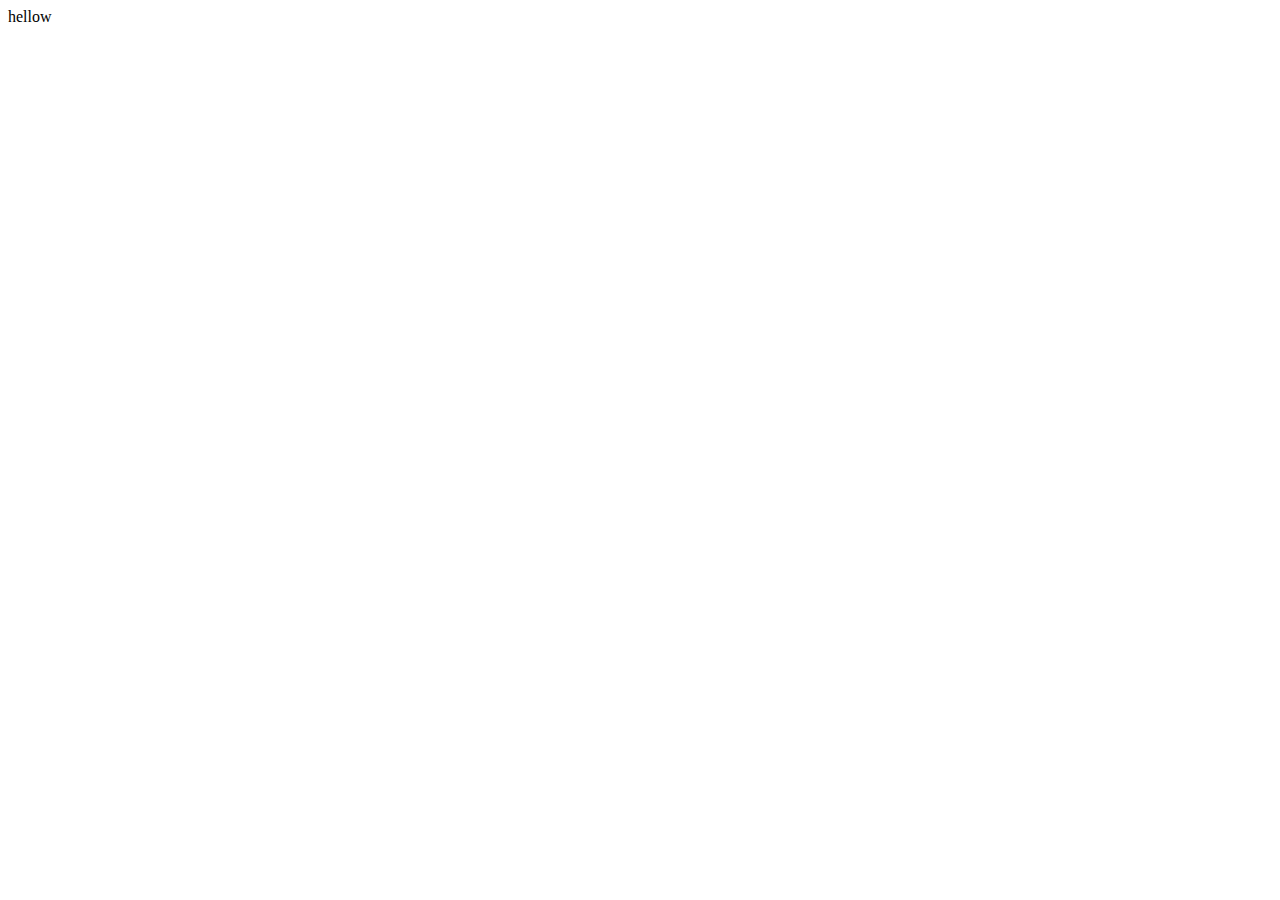
==== membership.html @ 346e6594 "90% nav done ecept for js part" ====
<!DOCTYPE html>
<html lang="en">
<head>
    <meta charset="UTF-8">
    <meta http-equiv="X-UA-Compatible" content="IE=edge">
    <meta name="viewport" content="width=device-width, initial-scale=1.0">
    <title>Document</title>
    <style>
       /* body{
        background-color: red;
       } */
    </style>
</head>
<body>
   
    hellow
</body>
</html>
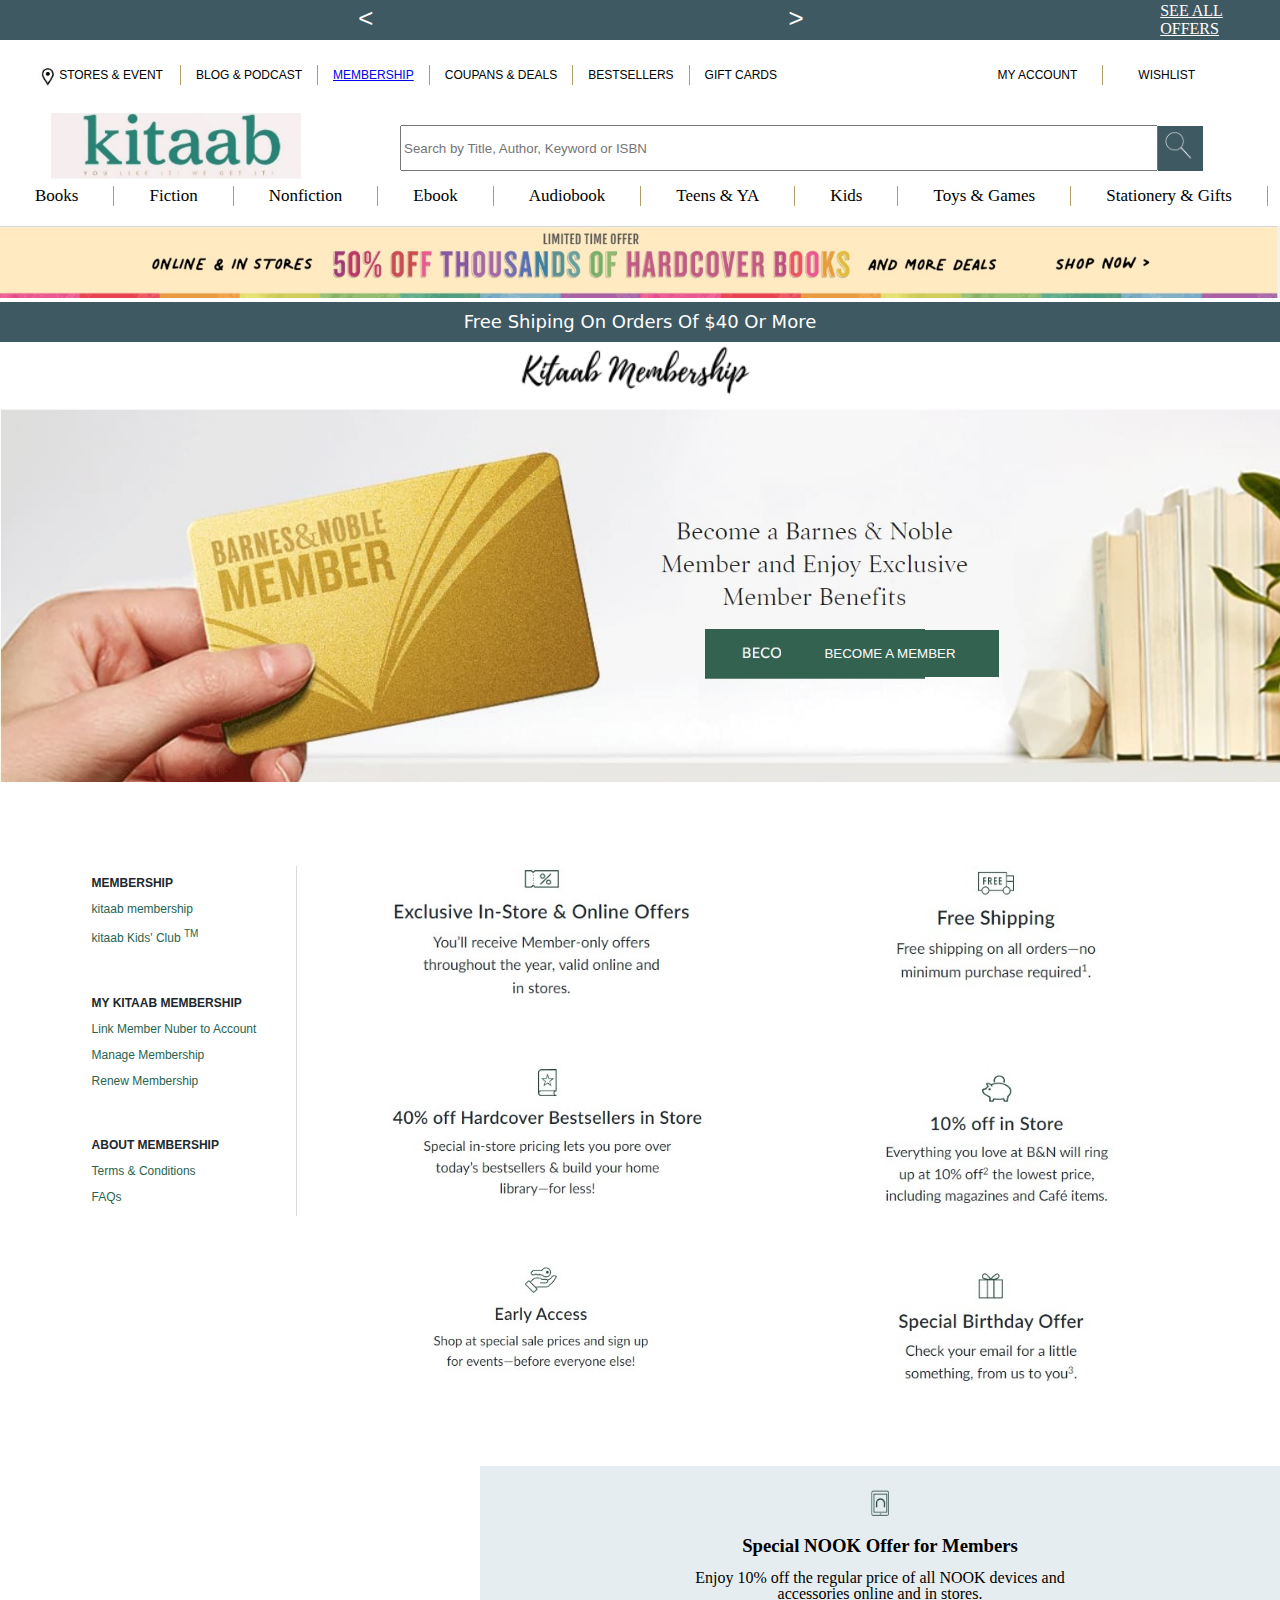
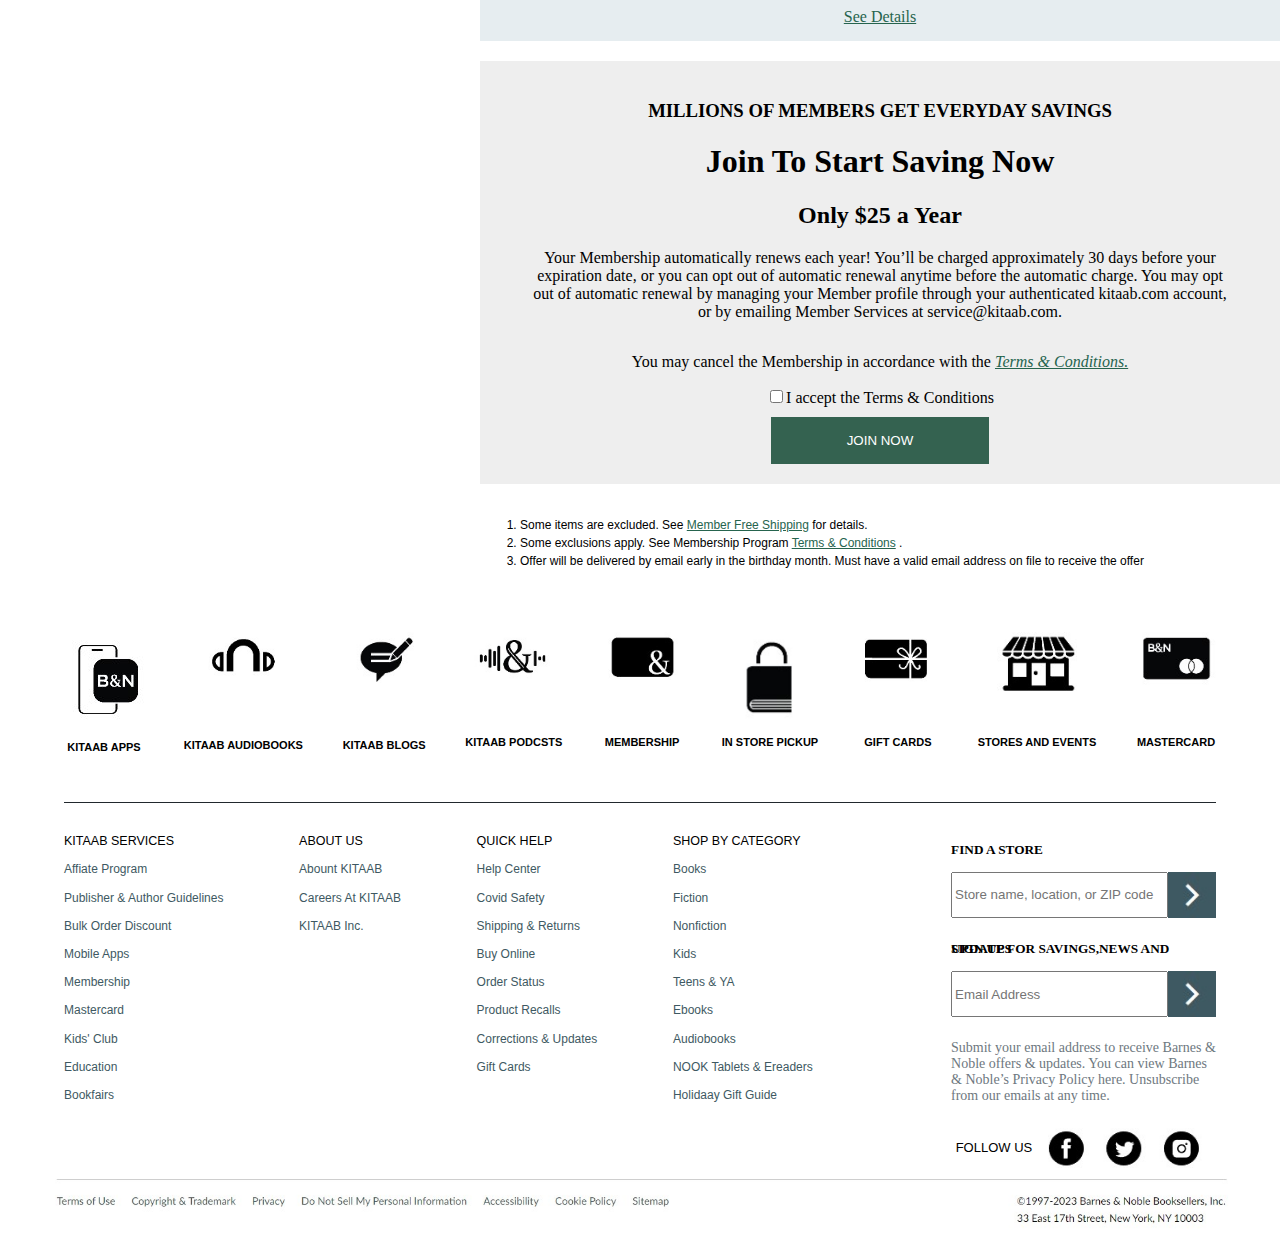
==== commit 4d813247: "day 3 compleated" ====
--- a/membership.html
+++ b/membership.html
@@ -5,14 +5,245 @@
     <meta http-equiv="X-UA-Compatible" content="IE=edge">
     <meta name="viewport" content="width=device-width, initial-scale=1.0">
     <title>Document</title>
-    <style>
-       /* body{
-        background-color: red;
-       } */
-    </style>
+    <link rel="stylesheet" href="memstyle.css">
 </head>
 <body>
+    <header>
+
+        <div id="before-nav">
+            
+            <div id="arrow">
+                <div><button><</button></div>
+                <div><button>></button></div>
+            </div>
+            <div id="offers"> SEE ALL OFFERS
+                <div id="cards">
+                    <div>
+                        <img src="images\card1.jpg" alt="">
+                        <img src="images\card2.jpg" alt="">
+                        <img src="images\card3.jpg" alt="">
+                        <img src="images\card1.jpg" alt="">
+                        <img src="images\card2.jpg" alt="">
+                        <img src="images\card3.jpg" alt="">
+                    </div>
+                   
+                </div>
+                
+            </div>
+        </div>
+        <div id="nav">
+            <div id="nav-top">
+                <DIV>
+                    <div><img src="images\nav.jpg" alt=""> STORES & EVENT</div>
+                    <div>BLOG & PODCAST</div>
+                    <div><a href="membership.html">MEMBERSHIP</a></div>
+                    <div>COUPANS & DEALS</div>
+                    <div>BESTSELLERS</div>
+                    <div>GIFT CARDS</div>
+                </DIV>
+                <div>
+                    <div id="myacc">
+                        <div><img src="https://encrypted-tbn0.gstatic.com/images?q=tbn:ANd9GcTdG8eZHvwgZGLDynGklx0HQ8VOPQshJkns0g&usqp=CAU" alt=""> <div>MY ACCOUNT</div> </div>
+                        
+                        <div class="content">
+                    <a href="" style="border-bottom: 1px solid black;"><button> SIGN IN</button></a>
+                    <a href="">CREATE ACCOUNT</a>
+                    <a href=""> ORDER STATUS</a>
+                    <a href=""> PAYMENT METHOD</a>
+                </div>
+                </div>
+                    <div><img src="https://encrypted-tbn0.gstatic.com/images?q=tbn:ANd9GcT_hfNENt0VE5kam3j3sbxYJmnM9Fhhp94khw&usqp=CAU" alt=""> WISHLIST</div>
+                </div>
+            </div>
+            <div id="nav-mid">
+                <a href="index.html"><img src="images\logo.jpg" alt=""></a>
+                <form>
+                    <input type="text" name="search" id="search" placeholder="Search by Title, Author, Keyword or ISBN">
+                    <img src="images\search.png" alt="">
+                </form>
+                <div>
+                    <div id="cart"><img src="images\shopping-cart.png" alt=""></div>
+                    <div id="circle"><img src="images\cart-circle.png" alt="" ></div>
+                </div>
+            </div>
+            <div id="bottom-nav">
+                <div>Books</div>
+                <div>fiction</div>
+                <div>nonfiction</div>
+                <div>ebook</div>
+                <div>audiobook</div>
+                <div>Teens & YA</div>
+                <div>Kids</div>
+                <div>Toys & Games</div>
+                <div>Stationery & Gifts</div>
+                <div>Music & Movies</div>
+            </div>
+        </div>
+    
+    </header> 
+
+<div id="member">
+
+    <div id="banner">
+        <img src="images\banner.jpg" alt="">
+    </div>
+    <div>
+        <div>
+        Free shiping on orders of $40 or more
+    </div>
+    </div>
+    <div>
+        <img src="images\kitaabmembeshipcard.png" alt="">
+    </div>
+    <div id="poster">
+        <div><img src="images\memberposter.jpg" alt=""></div>
+        <div><button><a href="#bott" style="text-decoration: none;color: white;"> BECOME A MEMBER</a></button></div>
+    </div>
+    <div id="mid">
+        <div>
+            <div>
+            <div><h2> MEMBERSHIP</h2>
+                <p>kitaab membership</p> 
+                <p>kitaab Kids' Club <sup>TM</sup></p> 
+            </div>
+            <div>
+                <h2>MY KITAAB MEMBERSHIP</h2>
+                <p>Link Member Nuber to Account</p>
+                <p>Manage Membership</p>
+                <p>Renew Membership</p>
+            </div>
+            <div>
+                <h2>ABOUT MEMBERSHIP</h2>
+                <p>Terms & Conditions</p>
+                <p>FAQs</p>
+            </div>
+        </div>
+        </div>
+        <div id="specials">
+            <div><img src="images\card4.jpg" alt=""></div>
+            <div class="small"><img src="images\card5.jpg" alt=""></div>
+            <div><img src="images\card6.jpg" alt=""></div>
+            <div class="small"><img src="images\card7.jpg" alt=""></div>
+            <div class="small"><img src="images\card8.jpg" alt=""></div>
+            <div class="small"><img src="images\card9.jpg" alt=""></div>
+        </div>
+       
+    </div>
+    <div id="bott">
+        <div>
+            <img src="images\nook.jpg" alt="">
+            <h3>Special NOOK Offer for Members</h3>
+            <p>Enjoy 10% off the regular price of all NOOK devices and accessories online and in stores.</p>
+            <a href="" style="color: #26644E;">See Details</a>
+        </div>
+        <div id="seccard">
+            <div>
+                <h3>MILLIONS OF MEMBERS GET EVERYDAY SAVINGS</h3>
+                <h1>Join To Start Saving Now</h1>
+                <h2>Only $25 a Year</h2>
+                <p>Your Membership automatically renews each year! You’ll be charged approximately 30 days before your expiration date, or you can opt out of automatic renewal anytime before the automatic charge. You may opt out of automatic renewal by managing your Member profile through your authenticated kitaab.com account, or by emailing Member Services at service@kitaab.com.</p>
+                
+            </div>
+            <p>You may cancel the Membership in accordance with the <a href="" style="color: #26644E;"><i>Terms & Conditions.</i> </a></p>
+            <div>
+                <input type="checkbox" name="" id="">I accept the Terms & Conditions
+            </div>
+                <div><button>JOIN NOW</button></div>
+
+        </div>
+        <div>
+            <ol>
+                <li>Some items are excluded. See <a href="" style="color: #26644E;">Member Free Shipping</a>  for details.</li>
+                <li>Some exclusions apply. See Membership Program <a href="" style="color: #26644E;">Terms & Conditions</a> .</li>
+                <li> Offer will be delivered by email early in the birthday month. Must have a valid email address on file to receive the offer</li>
+            </ol>
+        </div>
+    </div>
    
-    hellow
+   
+</div>
+<div id="before-foot">
+    <div class="long"><span><img src="images\mobile.jpg" alt=""></span><p>KITAAB APPS</p></div>
+    <div class="short"><span><img src="images\audio.jpg" alt=""></span><P>KITAAB AUDIOBOOKS</P></div>
+    <div class="short"><span><img src="images\blogs.jpg" alt=""></span><P>KITAAB BLOGS</P></div>
+    <div class="short"><span><img src="images\podcast.jpg" alt=""></span>KITAAB PODCSTS</div>
+    <div class="short"><span><img src="images\mem.jpg" alt=""></span>MEMBERSHIP</div>
+    <div class="long"><span><img src="images\instore.jpg" alt=""></span>IN STORE PICKUP</div>
+    <div class="short"><span><img src="images\giftcard.jpg" alt=""></span>GIFT CARDS</div>
+    <div class="long"><span><img src="images\events.jpg" alt=""></span>STORES AND EVENTS</div>
+    <div class="short"><span><img src="images\mastercard.jpg" alt=""></span>MASTERCARD</div>
+</div>
+<footer>
+    <div id="box">
+        <div>
+             <h2>KITAAB SERVICES</h2>
+             <p>affiate Program</p>
+             <p>publisher & author guidelines</p>
+             <p>bulk order discount</p>
+             <p>mobile apps</p>
+             <p>membership</p>
+             <p>mastercard</p>
+             <p>Kids' club</p>
+             <p>education</p>
+             <p>bookfairs</p>
+        </div>
+        <div>
+            <h2>ABOUT US</h2>
+            <p>abount KITAAB</p>
+            <p>careers at KITAAB</p>
+            <p>KITAAB Inc.</p>
+        </div>
+        <div>
+            <h2>QUICK HELP</h2>
+            <p>Help center</p>
+            <p>covid safety</p>
+            <p>shipping & returns</p>
+            <p>Buy online</p>
+            <p>order status</p>
+            <p>product recalls</p>
+            <p>corrections & updates</p>
+            <p>gift cards</p>
+        </div>
+        <div>
+            <h2>SHOP BY CATEGORY</h2>
+            <p>books</p>
+            <p>fiction</p>
+            <p>nonfiction</p>
+            <p>kids</p>
+            <p>teens & YA</p>
+            <p>ebooks</p>
+            <p>Audiobooks</p>
+            <p>NOOK Tablets & ereaders</p>
+            <p>holidaay gift guide</p>
+        </div>
+    </div>
+    <div id="wok">
+        
+            <div class="simi">
+                <h5>FIND A STORE</h5>
+                <div><input type="text"  id="store" placeholder="Store name, location, or ZIP code">
+                    <span><img src="images\enter.jpg" alt=""></span></div>
+            </div>
+            <div class="simi">
+                <h5>SIGN UP FOR SAVINGS,NEWS AND UPDATES</h5>
+                <div>
+                    <input type="email" placeholder="Email Address" id="mail"> <span><img src="images\enter.jpg" alt=""></span>
+                </div>
+                
+            </div>
+          <div>
+            <p>Submit your email address to receive Barnes & Noble offers & updates. You can view Barnes & Noble’s Privacy Policy here. Unsubscribe from our emails at any time.</p>
+            
+        </div>
+        <div>
+            <h3>FOLLOW US</h3>
+          <img src="images\folow.jpg" alt="">
+        </div>
+    </div>
+    
+</footer>
+<div>
+    <img src="images\footdown.jpg" alt="">
+</div>
 </body>
 </html>--- a/memstyle.css
+++ b/memstyle.css
@@ -0,0 +1,456 @@
+/* ------------common part navigation menu ---------------*/
+body{
+    background-color: #FFFFFF;
+    margin: 0px ;
+    }
+    #before-nav{
+        height: 40px;
+        background-color:  #3E5962;
+        display: flex;
+        color: white;
+        align-items: center;
+        padding-right: 0px;
+    }
+    #arrow{
+        display: flex;
+       justify-content: space-around;
+       margin-left: 150px;
+       width: 70%;
+    }
+    #before-nav button{
+         width: 26px;
+         background-color: #3E5962;
+         /* border: 1px solid blue; */
+         text-align: center; 
+         border: 0px;
+         color: white;
+         font-size: 26px;
+         font-weight: 500;
+         font-family: 'Courier New', Courier, monospace;
+    }
+    #offers{
+        text-decoration: none;
+        
+        /* border: 1px solid blue; */
+       margin-left: 150px;
+       text-decoration: underline;
+    }
+    
+    #nav-mid img{
+         width: 250px;
+    }
+    
+    #nav-top{
+        display: flex;
+        justify-content: space-between;
+        height: 70px;
+        align-items: center;
+        padding-left: 20px;
+        padding-right: 70px;
+    }
+    #nav-top>div{
+        display: flex;
+        justify-content: space-evenly;
+        align-items: center;
+        height: 20px;
+    }
+    #nav-top>div:first-child{
+       
+     width: max-content;   
+        
+    
+    }
+    #nav-top>div>div{
+        border-right: 1px solid #AF9D69;
+        text-align: center;
+        display: flex;
+        align-items: center;
+        justify-content: space-evenly;
+        padding-left: 15px;
+        padding-right: 15px;
+        
+        height: 20px;
+        font-size: 12px;
+        font-weight: 500;
+        font-family: sans-serif;
+    }
+    #nav-top img{
+      width: 20px;
+    }
+    #nav-top>div>div:last-child{
+        border: 0px;
+    }
+    #nav-top>div>div:first-child{
+        width: 130px;
+    }
+    #nav-mid{
+        display: flex;
+        height: 76px;
+        width: 1403px;
+        /* border: 1px solid red; */
+        justify-content: space-evenly;
+        align-items: center;
+        margin: auto;
+    }
+    #cart img{
+        width: 50px;
+        
+    }
+    #nav-mid>div{
+        /* border: 1px solid green; */
+       display: flex;
+       width: 50px;
+       position: relative;
+    }
+    #circle{
+        /* background-color: aqua; */
+       position: absolute;
+       margin-left: 30px;  
+       
+    }
+    #circle>img{
+        width: 35px;
+        margin: 0px 0px 0px 0px;
+    }
+    #nav-mid form{
+        width: 900px;
+        /* border: 1px solid blue; */
+        display: flex;
+        justify-content: center;
+        align-items: center;
+    }
+    #nav-mid #search{
+        width: 750px;
+        height: 40px;
+    }
+    #nav-mid form img{
+        width: 45px;
+        height: 45px;
+        margin: 0px 0px 0px 0px;
+    }
+    #bottom-nav{
+        display: flex;
+        /* border: 1px solid red; */
+        height: 40px;
+       width: max-content;
+       margin: auto; 
+    }
+    #bottom-nav div{
+        border-right: 1px solid #AF9D69;
+        padding-left: 35px;
+        padding-right: 35px;
+        font-family: serif;
+        text-transform: capitalize;
+        height: 20px;
+        font-size: 17px;
+        font-weight: 500;
+       
+    }
+    #bottom-nav div:last-child{
+        border:0px
+    }
+    #myacc>div:first-child{
+        /* border: 1px solid red; */
+        display: flex;
+        width: 110px;
+        justify-content: space-between;
+        align-items: center;
+        position: relative;
+    }
+    #myacc{
+        display: flex;
+        flex-direction: column;
+    }
+    
+    .content{
+        display: none;
+        position: absolute;
+        margin-top: 220px;
+        border: 1px solid black;
+        background-color: #FFFFFF;
+    }
+    #myacc:hover .content{
+        display: block;
+        
+    }
+    #myacc:hover >div:first-child>div{
+        border-bottom: 2px solid #AF9D69;
+    }
+    .content a{
+        display: block;
+        text-decoration: none;
+        font-size: 12px;
+        color: black;
+        line-height: 15px;
+        padding: 18px 20px 15px 20px;
+    }
+    #cards{
+        display: none;
+        
+        position: static;
+        margin-top:250px ;
+    
+    }
+    #cards div{
+        display: flex;
+    }
+    /* ------------common part navigation menu ---------------*/
+    /*------------------------ ends-------------------------- */
+
+
+    /*---------------- middle section of web------------------- */
+
+    #banner:hover{
+        border-top: 1px solid #3E5962 ;
+        
+    }
+    #banner img{
+        width: 100%;
+        height: 150;
+    }
+    #banner+div{
+      
+            height: 40px;
+            background-color:  #3E5962;
+            display: flex;
+            color: white;
+            align-items: center;
+            padding-right: 0px;
+        text-transform: capitalize;
+        
+    }
+    #banner+div>div{
+       margin: auto;
+        width: max-content;
+        font-family: system-ui, -apple-system, BlinkMacSystemFont, 'Segoe UI', Roboto, Oxygen, Ubuntu, Cantarell, 'Open Sans', 'Helvetica Neue', sans-serif;
+      font-size: 18px;
+      font-weight: 500;
+      
+    }
+    #banner+div+div img{
+        width: 250px;
+    }
+    #banner+div+div{
+        width: max-content;
+        margin: auto;
+    }
+    #poster img{
+        width: 1366px;
+
+    }
+    #poster{
+        
+        position: relative;
+        /* width: max-content; */
+        text-align: center;
+    }
+    #poster button{
+       
+        background-color:#346250 ;
+        height: 47px;
+        width: 218px;
+        text-align: center;
+        color: white;
+        border: 0px;
+    }
+    #poster div:last-child{
+        position: absolute;
+        margin-left:781px;
+        margin-top: -156px;
+    }
+    #specials{
+        display: grid;
+        grid-template-columns: repeat(2,450px);
+        grid-template-rows: repeat(3,200px);
+        /* border: 1px solid; */
+        width: max-content;
+        
+    }
+    #specials img:not(.small){
+        width: 80%;
+    }
+    #specials .small>img{
+        width: 55%;
+        /* border: 1px solid; */
+    }
+ #specials div{
+    /* border: 1px solid; */
+    text-align: center;
+ }
+
+#mid{
+    display: flex;
+    justify-content: space-around;
+    /* border: 1px solid; */
+    margin-top: 10px;
+    width: 90%;
+    margin: 80px ;
+    margin-bottom: 0px;
+}
+
+ #mid>div:first-child>div{
+    padding-right: 40px;
+    border-right: 1px solid #D8DCDD;
+    height:350px;
+    display: flex;
+   flex-direction: column;
+   font-size: 12px;
+   font-family: sans-serif;
+   justify-content: space-between;
+   color: #26644E;
+ }
+ #mid>div:first-child h2{
+    font-size: 12px;
+    color:#21282D ;
+    font-weight:550;
+ }
+ #bott{
+    display: grid;
+    grid-template-columns: repeat(1,800px);
+    gap: 20px;
+    margin-left: 480px;
+ }
+ #bott>div:first-child{
+    background-color: #E6EDF0;
+    text-align: center;
+    padding: 20px 50px 20px 50px;
+    line-height: 0.6;
+    font-family: serif;
+    font-weight: 200;
+    
+ }
+ #bott>div:first-child img{
+    width: 40px;
+ }
+ #bott>div:first-child p{
+    /* border: 1px solid; */
+    width: 400px;
+    margin: auto;
+    line-height: 1;
+    margin-bottom: 10px;
+ }
+ #seccard{
+    background-color: #EEEEEE;
+    text-align: center;
+    padding: 20px 50px 20px 50px;
+    display: flex;
+    flex-direction: column;
+    justify-content: center;
+    font-family: serif;
+    font-weight: 200;
+ }
+ #seccard button{
+    background-color:#346250 ;
+        height: 47px;
+        width: 218px;
+        margin-top:10px ;
+        color: white;
+        border: 0px;
+ }
+ #seccard+div{
+    font-size: 12px;
+    font-family: sans-serif;
+    line-height: 18px;
+ }
+
+
+ /*------------------ content of membership page------------------ */
+ /* ----------------------------end------------------------------- */
+
+#before-foot{
+    display: flex;
+    border-bottom: 1px solid  #21282D;
+    width: 90%;
+    justify-content: space-between;
+    margin: auto;
+    align-items: center;
+    margin-top: 50px;
+    margin-bottom: 20px;
+    font-size: 11px;
+    font-family: sans-serif;
+    font-weight: 600;
+    padding-bottom: 40px;
+}
+#before-foot div{
+    display: flex;
+    flex-direction: column;
+    /* border: 1px solid salmon; */
+    text-align: center;
+    height: 130px;
+    align-items: center;
+}
+#before-foot img{
+    width: 80px;
+}
+#before-foot span{
+    height: 80%;
+}
+footer{
+/* border: 1px solid salmon; */
+display: flex;
+width: 90%;
+margin: auto;
+justify-content: space-between;
+}
+#box{
+    display: flex;
+    /* border: 1px solid red; */
+    width: 65%;
+    justify-content: space-between;
+    /* margin-left: 50px; */
+    font-size: 12px;
+    font-family: sans-serif;
+    line-height: 16.2px;
+}
+#box h2{
+    font-size: 12.5px;
+    font-weight: 500;
+}
+#box p{
+    text-transform: capitalize;
+    color: #3E5962;
+}
+#wok{
+    /* border: 1px solid blue; */
+    width:23% ;
+    display: flex;
+    flex-direction: column;
+    justify-content: space-around;
+    height: 350px;
+}
+#wok .simi{
+    line-height: 0px;
+}
+#wok #store,#mail{
+width: 250px;
+height: 40px;
+}
+.simi>div{
+   display: flex;
+}
+.simi img{
+    height: 46px;
+}
+#wok p{
+    color:  #6E7880;
+    font-size: 14px;
+}
+#wok>div:last-child{
+    display: flex;
+    /* border: 1px solid; */
+    align-items: center;
+    justify-content: space-around;
+}
+#wok>div:last-child img{
+    width: 170px;
+    height: 40px;
+}
+#wok h3{
+    font-family: sans-serif;
+    font-size: 13px;
+    font-weight: 200;
+}
+footer+div img{
+   width:100%;
+
+}